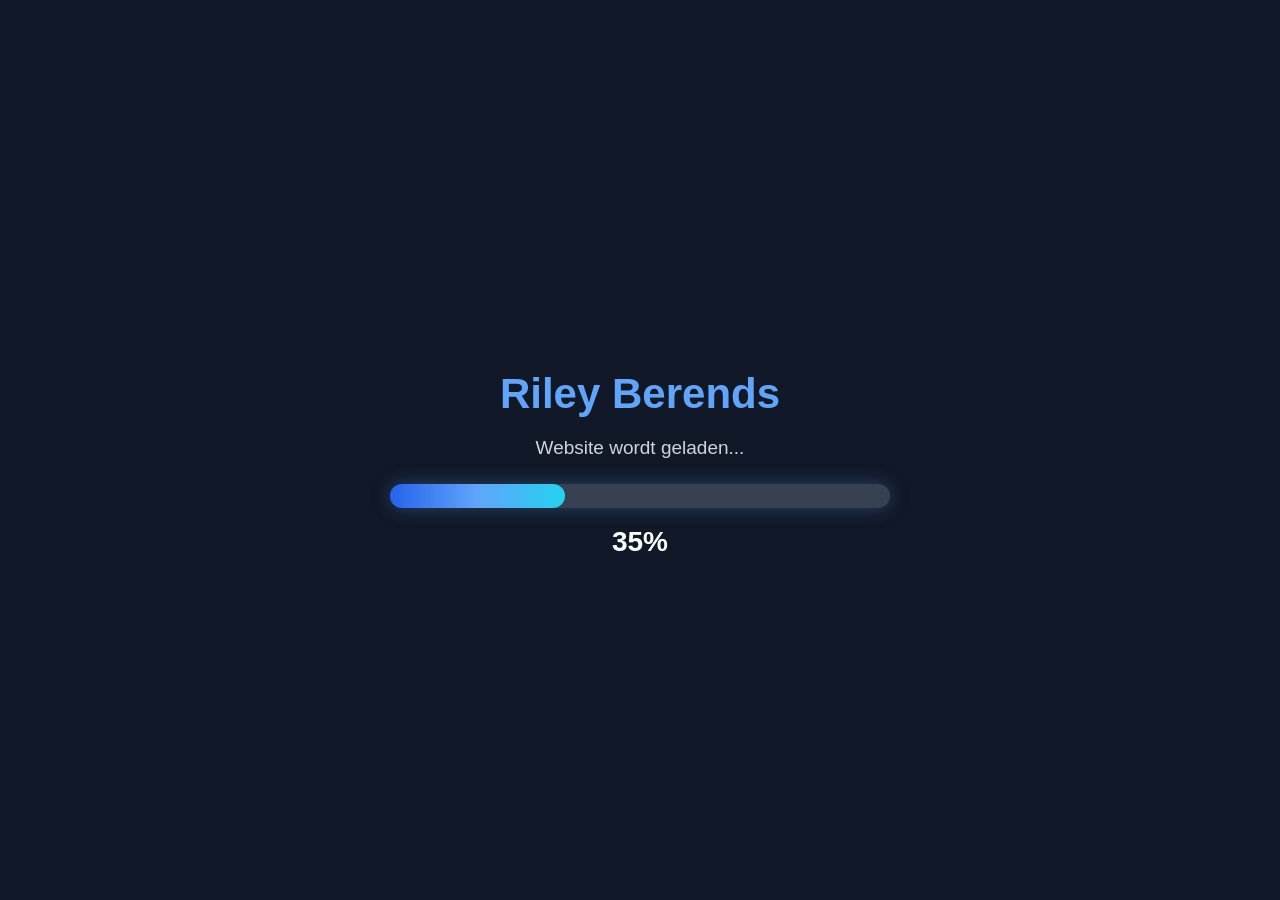
==== index.html @ 37bda47a "Update index.html" ====
<!DOCTYPE html>
<html lang="nl">
<head>
  <meta charset="UTF-8">
  <meta name="viewport" content="width=device-width, initial-scale=1.0">
  <title>Riley Berends</title>

  <style>
    /* ALGEMEEN */
    body {
      margin: 0;
      min-height: 100vh;
      font-family: Arial, sans-serif;
      background: linear-gradient(135deg, #2563eb, #7c3aed);
      color: white;
      overflow-x: hidden;
    }

    /* TIJD VERSPILD */
    #waste-timer {
      position: fixed;
      left: 18px;
      bottom: 18px;
      background: rgba(17, 24, 39, 0.9);
      color: white;
      padding: 12px 16px;
      border-radius: 14px;
      font-size: 14px;
      font-weight: bold;
      z-index: 9000;
      box-shadow: 0 8px 24px rgba(0,0,0,0.25);
    }

    #waste-time {
      color: #facc15;
    }

    /* LAADSCHERM */
    #loader {
      position: fixed;
      inset: 0;
      background: #111827;
      color: white;
      display: flex;
      justify-content: center;
      align-items: center;
      z-index: 9999;
      transition: opacity 1.2s ease, visibility 1.2s ease;
    }

    .loader-box {
      text-align: center;
      width: 80%;
      max-width: 500px;
    }

    .loader-box h1 {
      font-size: 42px;
      margin-bottom: 10px;
      color: #60a5fa;
    }

    .loader-box p {
      color: #d1d5db;
      margin-bottom: 25px;
    }

    .bar-background {
      width: 100%;
      height: 24px;
      background: #374151;
      border-radius: 999px;
      overflow: visible;
      position: relative;
      box-shadow: 0 0 20px rgba(96, 165, 250, 0.3);
    }

    .bar-fill {
      height: 100%;
      width: 0%;
      background: linear-gradient(90deg, #2563eb, #60a5fa, #22d3ee);
      border-radius: 999px;
      transition: width 0.08s linear;
    }

    #percentage {
      margin-top: 18px;
      font-size: 28px;
      font-weight: bold;
    }

    .fade-joke {
      display: inline-block;
      animation: fadeAway 1.1s ease forwards;
    }

    .keep-69 {
      display: inline-block;
      color: #facc15;
      transform: scale(1.15);
    }

    @keyframes fadeAway {
      from {
        opacity: 1;
        filter: blur(0);
      }

      to {
        opacity: 0;
        filter: blur(6px);
      }
    }

    .loader-hidden {
      opacity: 0;
      visibility: hidden;
    }

    /* HOOFDPAGINA */
    #main-content {
      display: none;
      min-height: 100vh;
      justify-content: center;
      align-items: center;
      text-align: center;
    }

    .container {
      width: 90%;
      max-width: 650px;
      margin: 0 auto;
      padding: 40px 0;
    }

    h1 {
      font-size: 52px;
      margin-bottom: 12px;
    }

    p {
      font-size: 19px;
      color: #e5e7eb;
      margin-bottom: 35px;
    }

    .profile-photo {
      width: 180px;
      height: 180px;
      object-fit: cover;
      border-radius: 50%;
      margin-bottom: 30px;
      border: 5px solid white;
      box-shadow: 0 12px 30px rgba(0,0,0,0.3);
    }

    /* MENU */
    .menu {
      display: grid;
      gap: 18px;
    }

    .menu a {
      display: block;
      background: white;
      color: #111827;
      text-decoration: none;
      padding: 22px;
      border-radius: 18px;
      font-size: 22px;
      font-weight: bold;
      box-shadow: 0 10px 25px rgba(0,0,0,0.22);
      transition: transform 0.2s ease, box-shadow 0.2s ease;
    }

    .menu a:hover {
      transform: scale(1.04);
      box-shadow: 0 16px 35px rgba(0,0,0,0.3);
    }

    .menu a span {
      display: block;
      font-size: 14px;
      font-weight: normal;
      color: #6b7280;
      margin-top: 6px;
    }

    /* FOOTER */
    footer {
      margin-top: 70px;
      font-size: 14px;
      color: #d1d5db;
    }

    footer .bier-link {
      color: #22c55e;
      font-weight: bold;
      text-decoration: none;
    }

    footer .bier-link:hover {
      color: #16a34a;
      text-decoration: underline;
    }

    /* MOBIEL */
    @media (max-width: 600px) {
      #waste-timer {
        left: 12px;
        bottom: 12px;
        font-size: 12px;
        padding: 10px 12px;
      }

      .loader-box h1 {
        font-size: 34px;
      }

      #percentage {
        font-size: 24px;
      }

      h1 {
        font-size: 38px;
      }

      p {
        font-size: 16px;
      }

      .profile-photo {
        width: 140px;
        height: 140px;
      }

      .menu a {
        font-size: 19px;
        padding: 19px;
      }

      footer {
        margin-top: 55px;
        padding-bottom: 60px;
      }
    }
  </style>
</head>

<body>

  <!-- Tijd verspild -->
  <div id="waste-timer">
    Tijd verspild: <span id="waste-time">0 seconden</span>
  </div>

  <!-- Laadscherm -->
  <div id="loader">
    <div class="loader-box">
      <h1>Riley Berends</h1>
      <p>Website wordt geladen...</p>

      <div class="bar-background">
        <div class="bar-fill" id="bar"></div>
      </div>

      <div id="percentage">0%</div>
    </div>
  </div>

  <!-- Hoofdpagina -->
  <div id="main-content">
    <div class="container">
      <h1>Welkom op mijn website</h1>
      <p>De website is nog in ontwikkeling. Heb geduld persoon :)</p>

      <img class="profile-photo" src="fotos/riley.jpg" alt="Foto van Riley">

      <div class="menu">
        <a href="over-mij.html">
          Over mij
          <span>Elke pagina heeft een 'EasterEgg'.</span>
        </a>

        <a href="rickroll.html">
          Niet klikken
          <span>Deze knop is absoluut niet verdacht.</span>
        </a>
      </div>

      <footer>
        © 2026 Riley Berends ~ Gemaakt met heel veel schik en
        <a class="bier-link" href="https://www.grolsch.nl/" target="_blank">bier</a>
      </footer>
    </div>
  </div>

  <script>
    /* LAADSCHERM */
    let percentage = 0;
    let jokeStarted = false;

    const bar = document.getElementById("bar");
    const percentageText = document.getElementById("percentage");
    const loader = document.getElementById("loader");
    const mainContent = document.getElementById("main-content");

    const loaderAlreadySeen = localStorage.getItem("loaderAlreadySeen");

    if (loaderAlreadySeen === "true") {
      loader.style.display = "none";
      mainContent.style.display = "flex";
    } else {
      const loading = setInterval(() => {
        percentage++;

        percentageText.textContent = percentage + "%";
        bar.style.width = percentage + "%";

        if (percentage >= 169 && jokeStarted === false) {
          jokeStarted = true;
          clearInterval(loading);

          localStorage.setItem("loaderAlreadySeen", "true");

          percentageText.innerHTML =
            '<span class="fade-joke">1</span><span class="keep-69">69</span><span class="fade-joke">%</span>';

          setTimeout(() => {
            loader.classList.add("loader-hidden");
            mainContent.style.display = "flex";
          }, 1500);
        }
      }, 35);
    }

    /* TIJD VERSPILD */
    const wasteTimeText = document.getElementById("waste-time");

    let totalWastedSeconds = Number(localStorage.getItem("totalWastedSeconds")) || 0;

    function showWasteTimer() {
      const hours = Math.floor(totalWastedSeconds / 3600);
      const minutes = Math.floor((totalWastedSeconds % 3600) / 60);
      const seconds = totalWastedSeconds % 60;

      if (hours > 0) {
        wasteTimeText.textContent =
          hours + " uur, " + minutes + " minuten en " + seconds + " seconden";
      } else if (minutes > 0) {
        wasteTimeText.textContent =
          minutes + " minuten en " + seconds + " seconden";
      } else {
        wasteTimeText.textContent = seconds + " seconden";
      }
    }

    showWasteTimer();

    setInterval(() => {
      totalWastedSeconds++;
      localStorage.setItem("totalWastedSeconds", totalWastedSeconds);
      showWasteTimer();
    }, 1000);
  </script>

</body>
</html>
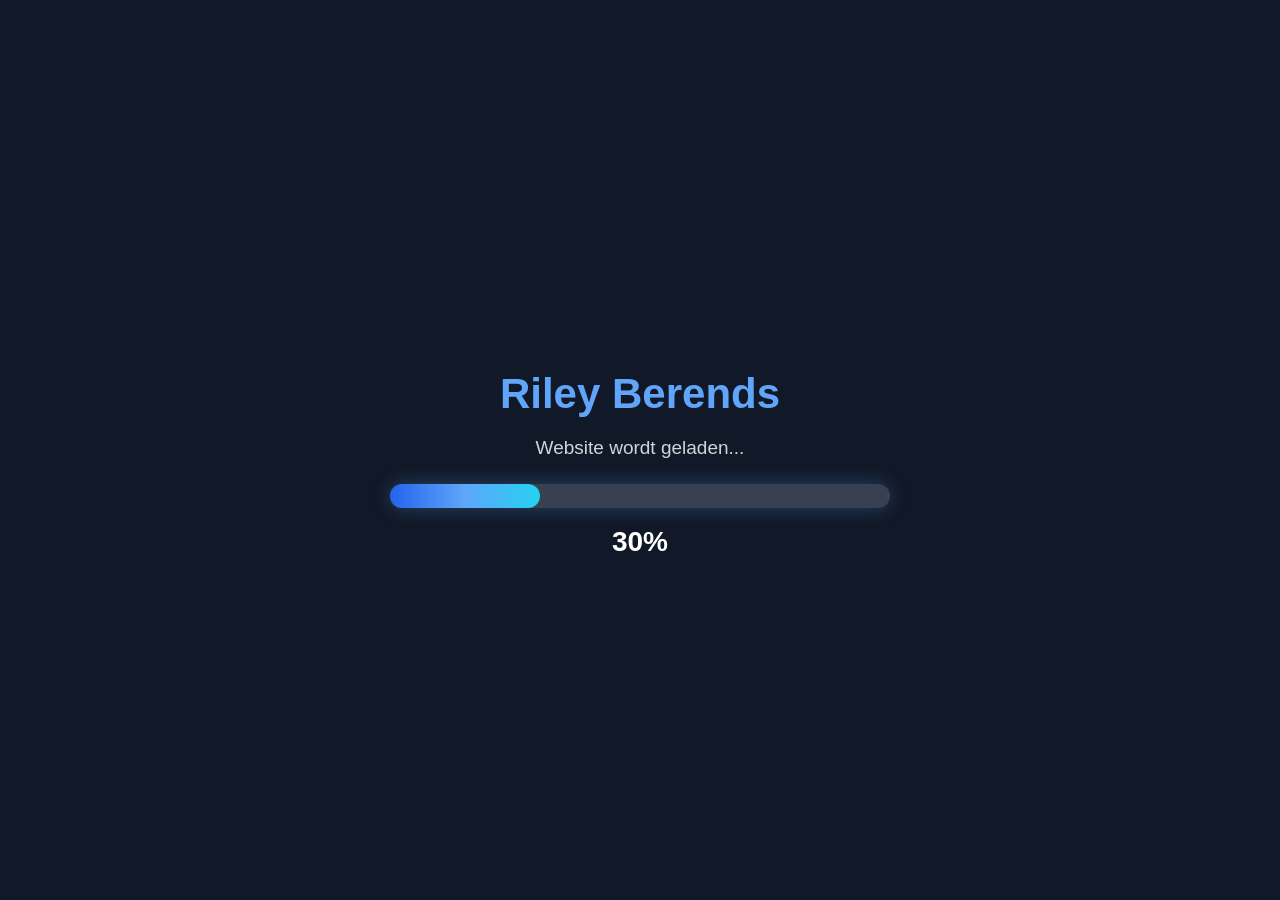
==== commit 5fbb07a4: "Update index.html Toevoegen van 2 menu's (knop, en klaagmuur)" ====
--- a/index.html
+++ b/index.html
@@ -282,9 +282,19 @@
           <span>Elke pagina heeft een 'EasterEgg'.</span>
         </a>
 
+        <a href="knop.html">
+        Belangrijke informatie
+        <span>Dit moet je echt even bekijken.</span>
+        </a>
+
         <a href="rickroll.html">
           Niet klikken
           <span>Deze knop is absoluut niet verdacht.</span>
+        </a>
+        
+        <a href="klaagmuur.html">
+          Klaagmuur
+          <span>Laat je klacht achter.</span>
         </a>
       </div>
 
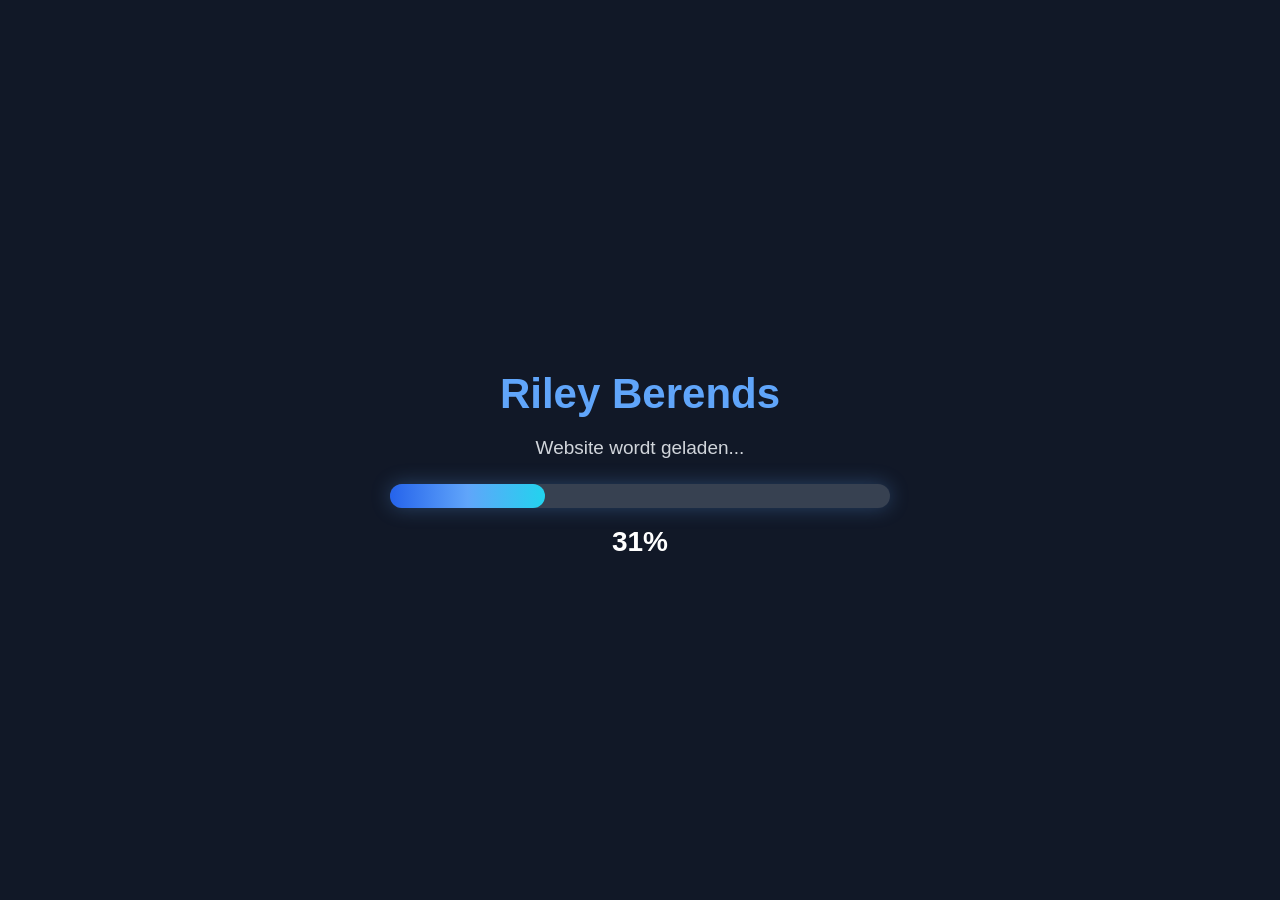
==== commit 208d03b7: "Update index.html" ====
--- a/index.html
+++ b/index.html
@@ -283,8 +283,8 @@
         </a>
 
         <a href="knop.html">
-        Belangrijke informatie
-        <span>Dit moet je echt even bekijken.</span>
+        The Button
+        <span>In het Engels klinkt het toch beter...</span>
         </a>
 
         <a href="rickroll.html">
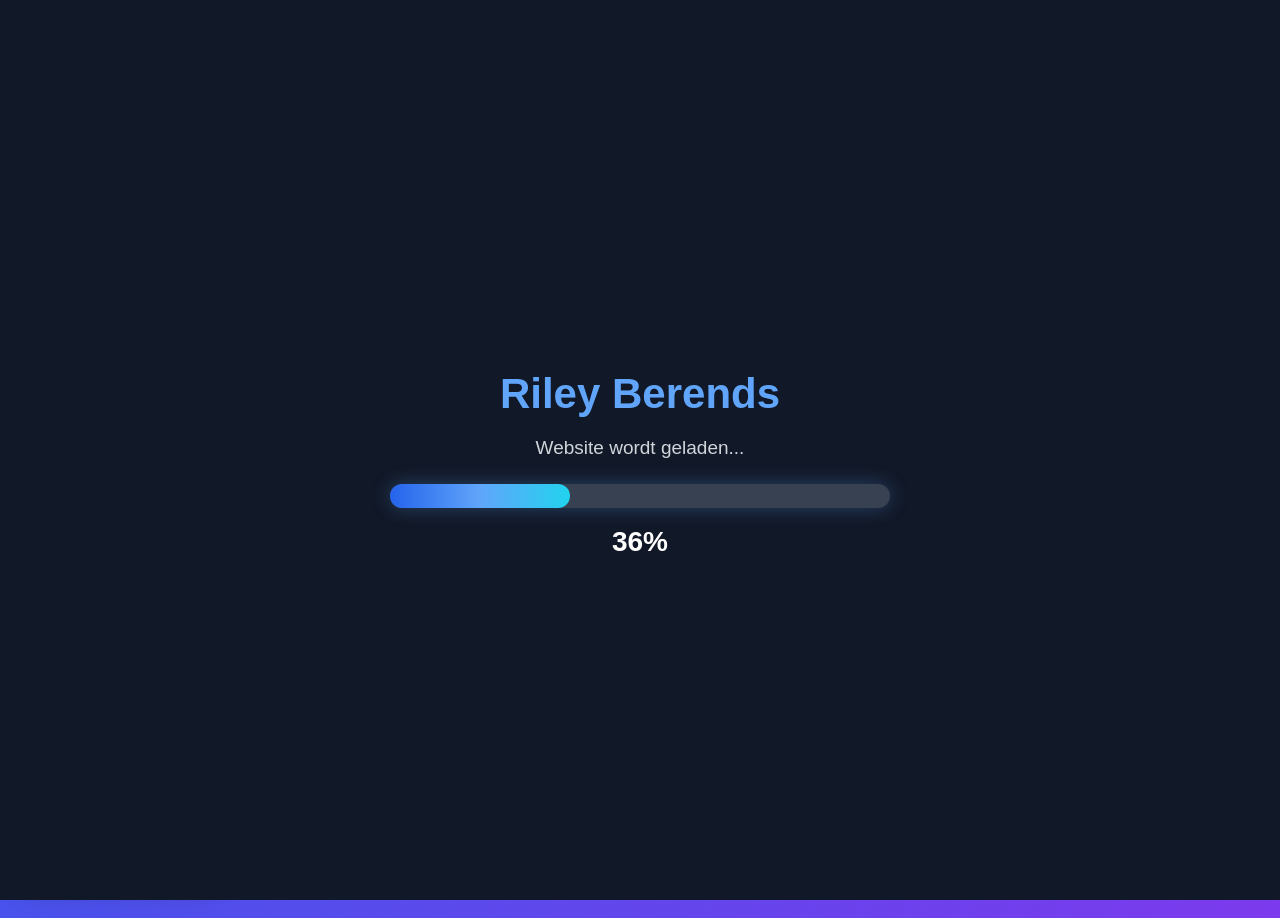
==== commit c1923a13: "Update index.html Klachtmuur knop weggestopt." ====
--- a/index.html
+++ b/index.html
@@ -185,7 +185,25 @@
       color: #6b7280;
       margin-top: 6px;
     }
-
+    
+.small-menu {
+  margin-top: 18px;
+}
+
+.small-menu a {
+  display: inline-block;
+  color: #cbd5e1;
+  font-size: 13px;
+  text-decoration: none;
+  opacity: 0.65;
+  transition: opacity 0.2s ease, color 0.2s ease;
+}
+
+.small-menu a:hover {
+  opacity: 1;
+  color: #facc15;
+  text-decoration: underline;
+}
     /* FOOTER */
     footer {
       margin-top: 70px;
@@ -291,11 +309,6 @@
           Niet klikken
           <span>Deze knop is absoluut niet verdacht.</span>
         </a>
-        
-        <a href="klaagmuur.html">
-          Klaagmuur
-          <span>Laat je klacht achter.</span>
-        </a>
       </div>
 
       <footer>
@@ -305,6 +318,10 @@
     </div>
   </div>
 
+  <div class="small-menu">
+  <a href="klaagmuur.html">klacht indienen?</a>
+   </div>
+  
   <script>
     /* LAADSCHERM */
     let percentage = 0;
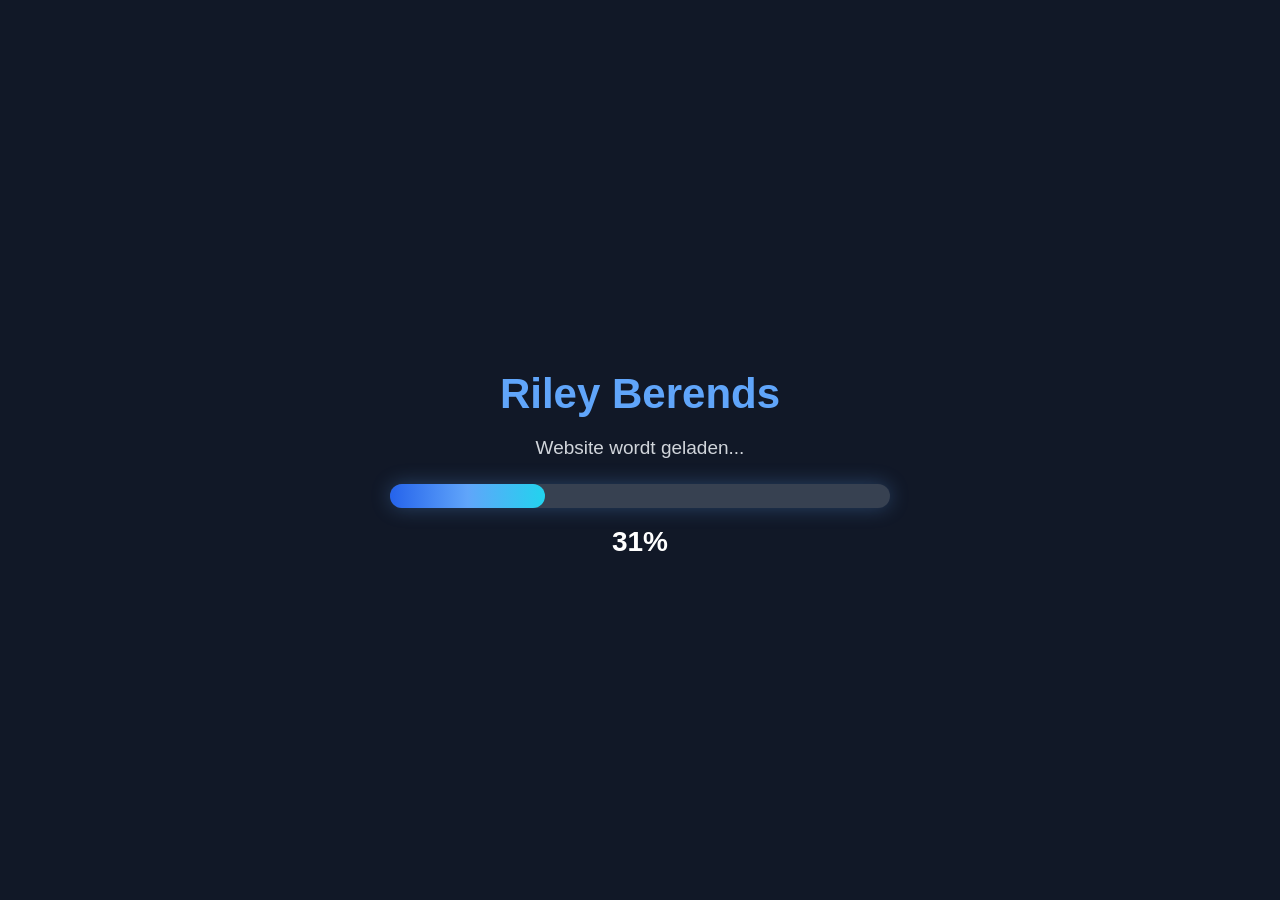
==== commit 138daba5: "Update index.html" ====
--- a/index.html
+++ b/index.html
@@ -187,22 +187,32 @@
     }
     
 .small-menu {
-  margin-top: 18px;
+  position: fixed;
+  right: 18px;
+  bottom: 18px;
+  z-index: 9001;
 }
 
 .small-menu a {
   display: inline-block;
-  color: #cbd5e1;
-  font-size: 13px;
+  background: rgba(255, 255, 255, 0.92);
+  color: #111827;
+  font-size: 15px;
+  font-weight: bold;
   text-decoration: none;
-  opacity: 0.65;
-  transition: opacity 0.2s ease, color 0.2s ease;
+  padding: 12px 16px;
+  border-radius: 999px;
+  box-shadow: 0 8px 24px rgba(0,0,0,0.25);
+  transition:
+    transform 0.2s ease,
+    background 0.2s ease,
+    color 0.2s ease;
 }
 
 .small-menu a:hover {
-  opacity: 1;
-  color: #facc15;
-  text-decoration: underline;
+  transform: scale(1.06);
+  background: #facc15;
+  color: #111827;
 }
     /* FOOTER */
     footer {
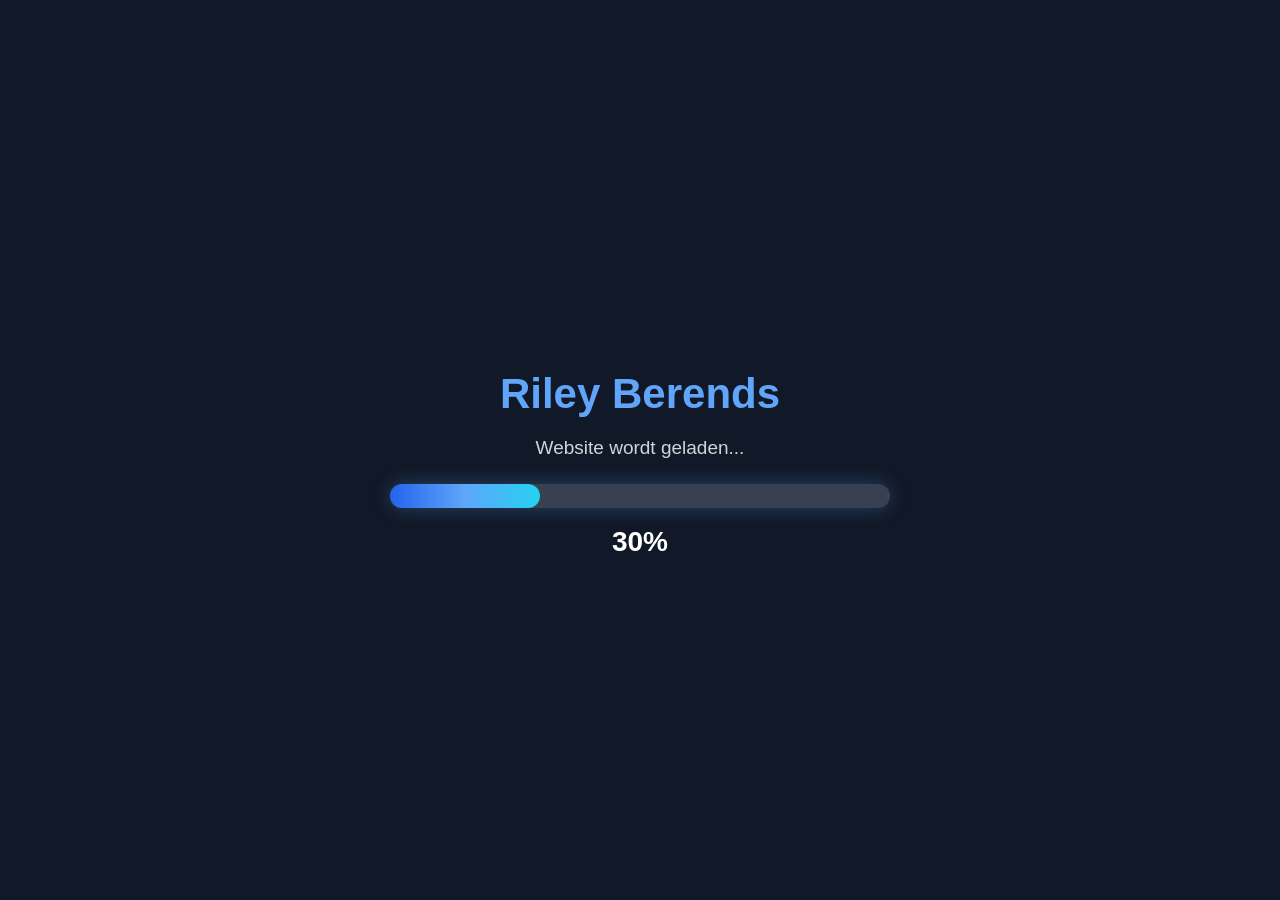
==== commit 6ea4c986: "Update index.html" ====
--- a/index.html
+++ b/index.html
@@ -232,46 +232,61 @@
       text-decoration: underline;
     }
 
-    /* MOBIEL */
-    @media (max-width: 600px) {
-      #waste-timer {
-        left: 12px;
-        bottom: 12px;
-        font-size: 12px;
-        padding: 10px 12px;
-      }
-
-      .loader-box h1 {
-        font-size: 34px;
-      }
-
-      #percentage {
-        font-size: 24px;
-      }
-
-      h1 {
-        font-size: 38px;
-      }
-
-      p {
-        font-size: 16px;
-      }
-
-      .profile-photo {
-        width: 140px;
-        height: 140px;
-      }
-
-      .menu a {
-        font-size: 19px;
-        padding: 19px;
-      }
-
-      footer {
-        margin-top: 55px;
-        padding-bottom: 60px;
-      }
-    }
+/* MOBIEL */
+@media (max-width: 600px) {
+  #waste-timer {
+    left: 12px;
+    right: 12px;
+    bottom: 12px;
+    width: auto;
+    max-width: none;
+    box-sizing: border-box;
+    font-size: 12px;
+    padding: 10px 12px;
+    text-align: center;
+  }
+
+  .small-menu {
+    right: 12px;
+    bottom: 62px;
+  }
+
+  .small-menu a {
+    font-size: 13px;
+    padding: 10px 13px;
+  }
+
+  .loader-box h1 {
+    font-size: 34px;
+  }
+
+  #percentage {
+    font-size: 24px;
+  }
+
+  h1 {
+    font-size: 38px;
+  }
+
+  p {
+    font-size: 16px;
+  }
+
+  .profile-photo {
+    width: 140px;
+    height: 140px;
+  }
+
+  .menu a {
+    font-size: 19px;
+    padding: 19px;
+  }
+
+  footer {
+    margin-top: 55px;
+    padding-bottom: 95px;
+  }
+}
   </style>
 </head>
 
@@ -315,6 +330,11 @@
         <span>In het Engels klinkt het toch beter...</span>
         </a>
 
+        <a href="game.html">
+        Spellutje
+        <span>Verspil je tijd. Accepteer de lag!</span>
+        </a>
+        
         <a href="rickroll.html">
           Niet klikken
           <span>Deze knop is absoluut niet verdacht.</span>
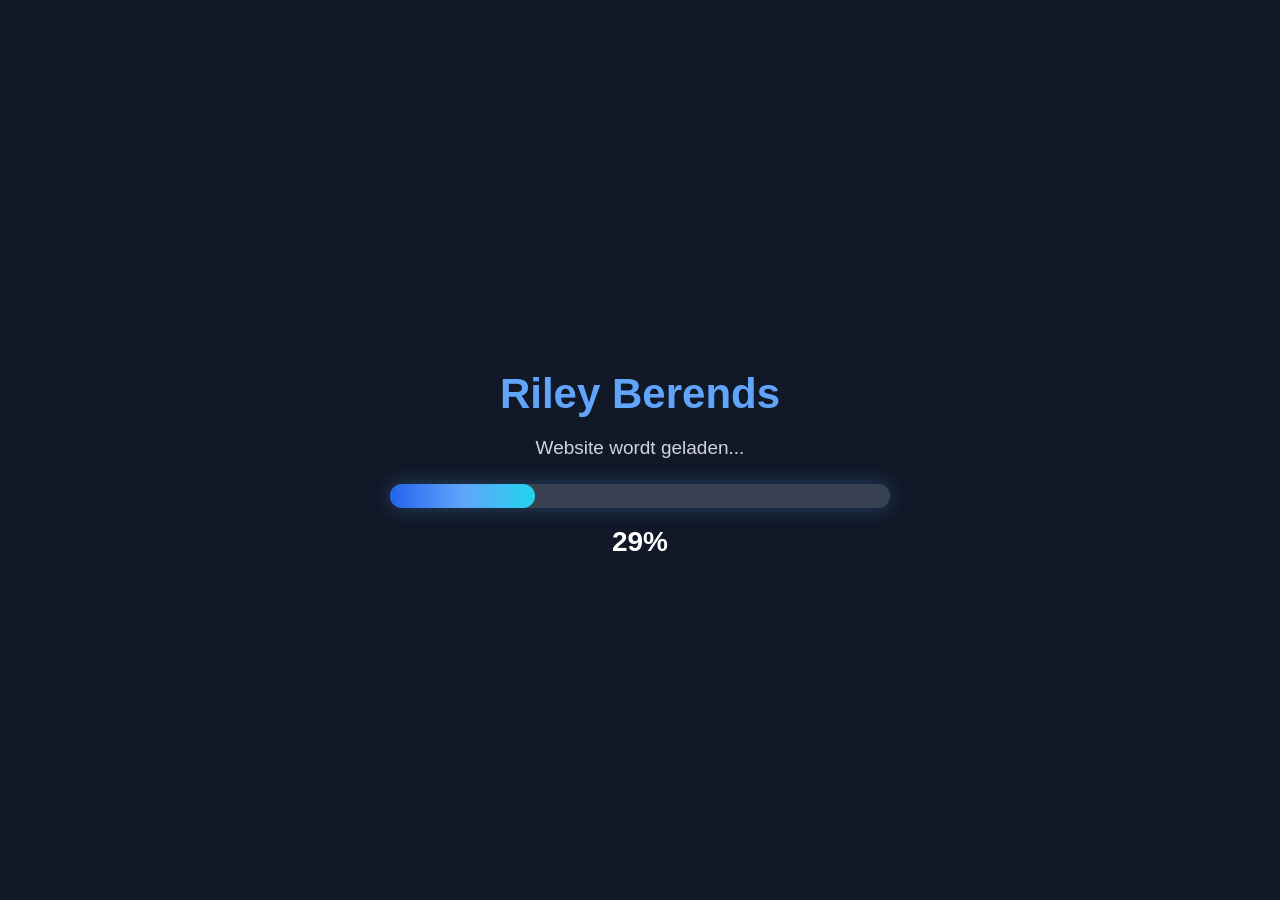
==== commit 5d98cb86: "Update index.html" ====
--- a/index.html
+++ b/index.html
@@ -315,14 +315,14 @@
   <div id="main-content">
     <div class="container">
       <h1>Welkom op mijn website</h1>
-      <p>De website is nog in ontwikkeling. Heb geduld persoon :)</p>
+      <p>Website is nog niet af, foutjes kunnen plaatsvinden :) </p>
 
       <img class="profile-photo" src="fotos/riley.jpg" alt="Foto van Riley">
 
       <div class="menu">
         <a href="over-mij.html">
           Over mij
-          <span>Elke pagina heeft een 'EasterEgg'.</span>
+          <span>Alsof het jou wat boeit...</span>
         </a>
 
         <a href="knop.html">
